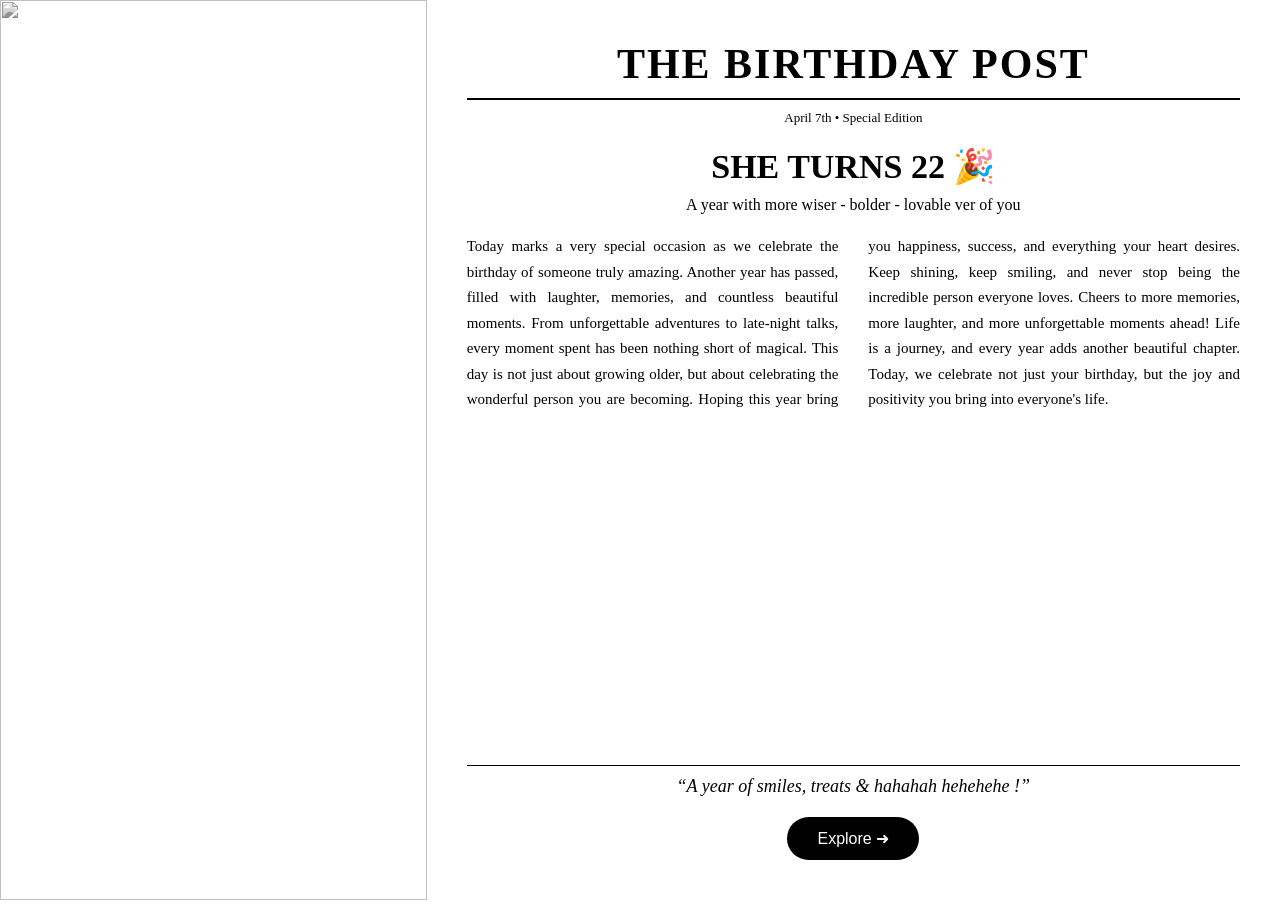
==== index.html @ ce794eae "Main upload" ====
<!DOCTYPE html>
<html lang="en">
<head>
<meta charset="UTF-8">
<title>Birthday Newspaper</title>

<style>
/* FULL WHITE PAGE */
body {
    margin: 0;
    background: white;
    font-family: "Times New Roman", serif;
}

/* FULL PAGE LAYOUT */
.paper {
    width: 100%;
    min-height: 100vh;
    display: grid;
    grid-template-columns: 1fr 2fr;
}

/* LEFT IMAGE FULL HEIGHT */
.left img {
    width: 100%;
    height: 100%;
    object-fit: cover;
    filter: grayscale(100%);
}

/* RIGHT SIDE */
.right {
    padding: 40px;
    display: flex;
    flex-direction: column;
}

/* HEADER */
.header {
    text-align: center;
    border-bottom: 2px solid black;
    padding-bottom: 10px;
}

.header h1 {
    margin: 0;
    font-size: 42px;
    letter-spacing: 2px;
}

/* DATE LINE */
.subhead {
    text-align: center;
    font-size: 13px;
    margin: 10px 0;
}

/* TITLE */
.title {
    text-align: center;
    font-size: 34px;
    font-weight: bold;
    margin: 10px 0;
}

/* SUBTITLE */
.subtitle {
    text-align: center;
    font-size: 16px;
    margin-bottom: 20px;
}

/* MAIN TEXT */
.content {
    flex: 1;
    column-count: 2;
    column-gap: 30px;
    text-align: justify;
    font-size: 15px;
    line-height: 1.7;
}

/* QUOTE */
.quote {
    margin-top: 20px;
    text-align: center;
    font-style: italic;
    font-size: 18px;
    border-top: 1px solid black;
    padding-top: 10px;
}

/* BUTTON */
.btn-container {
    text-align: center;
    margin-top: 20px;
}

.explore-btn {
    padding: 12px 30px;
    font-size: 16px;
    background: black;
    color: white;
    border: none;
    cursor: pointer;
    border-radius: 25px;
    transition: 0.3s;
}

.explore-btn:hover {
    background: #444;
    transform: scale(1.05);
}

/* MOBILE */
@media (max-width: 768px) {
    .paper {
        grid-template-columns: 1fr;
    }

    .left {
        height: 300px;
    }

    .content {
        column-count: 1;
    }
}
</style>
</head>

<body>

<div class="paper">

    <!-- LEFT IMAGE -->
    <div class="left">
        <!-- ✅ FIXED IMAGE PATH -->
        <img src="C:\Users\NIRUSHA\OneDrive\Desktop\bday\images\front.jpeg">
    </div>

    <!-- RIGHT SIDE -->
    <div class="right">

        <div class="header">
            <h1>THE BIRTHDAY POST</h1>
        </div>

        <div class="subhead">
            April 7th • Special Edition
        </div>

        <div class="title">
            SHE TURNS 22 🎉
        </div>

        <div class="subtitle">
            A year with more wiser - bolder - lovable ver of you 
        </div>

        <div class="content">
            Today marks a very special occasion as we celebrate the birthday of someone truly amazing.
            Another year has passed, filled with laughter, memories, and countless beautiful moments.

            From unforgettable adventures to late-night talks, every moment spent has been nothing
            short of magical. This day is not just about growing older, but about celebrating the
            wonderful person you are becoming.

            Hoping this year bring you happiness, success, and everything your heart desires. Keep shining,
            keep smiling, and never stop being the incredible person everyone loves.

            Cheers to more memories, more laughter, and more unforgettable moments ahead!

            Life is a journey, and every year adds another beautiful chapter. Today, we celebrate not
            just your birthday, but the joy and positivity you bring into everyone's life.
        </div>

        <div class="quote">
            “A year of smiles, treats & hahahah hehehehe !”
        </div>

        <!-- ✅ EXPLORE BUTTON -->
        <div class="btn-container">
            <a href="pg2.html">
                <button class="explore-btn">Explore ➜</button>
            </a>
        </div>

    </div>

</div>

</body>
</html>
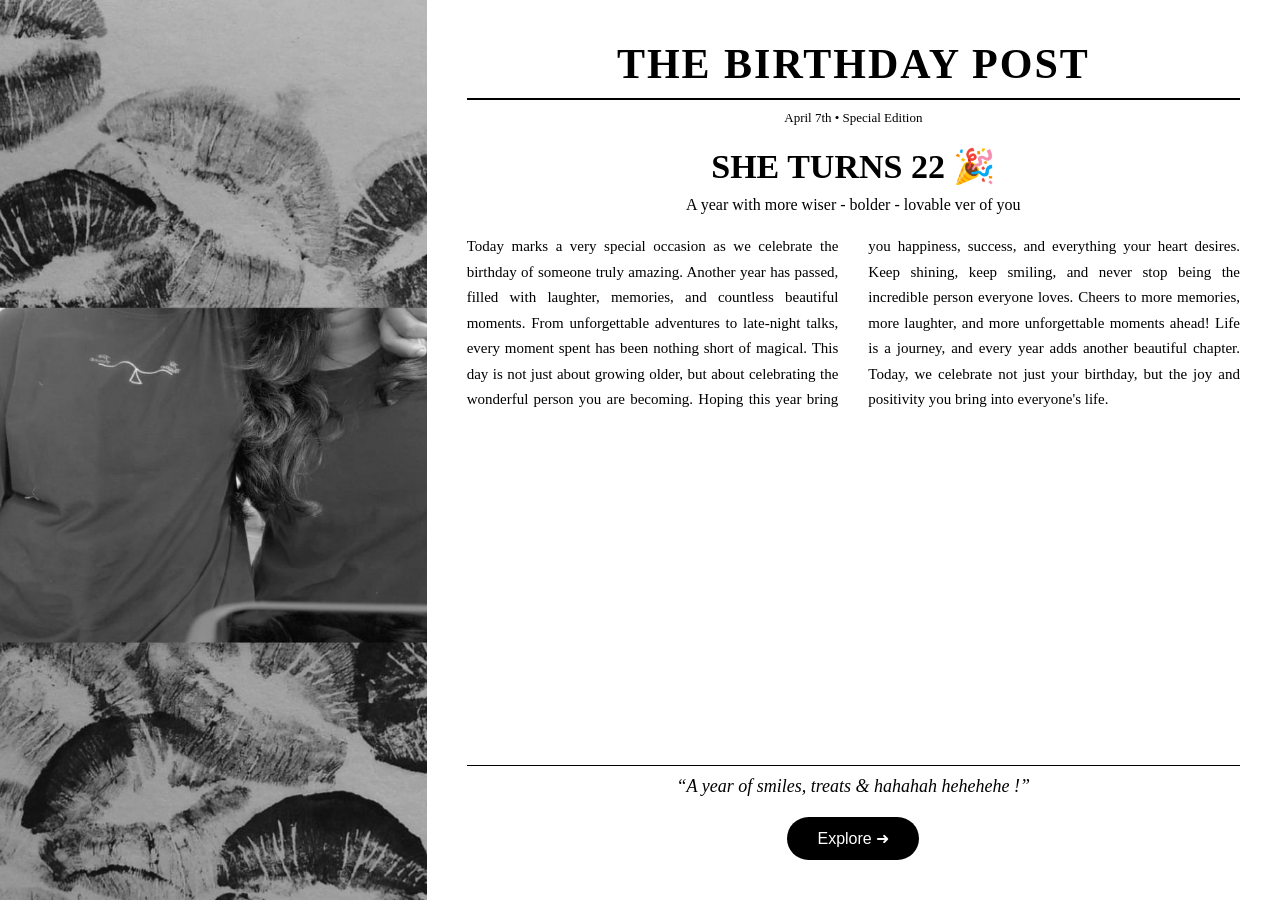
==== commit 11d82155: "Update index.html" ====
--- a/index.html
+++ b/index.html
@@ -136,7 +136,7 @@
     <!-- LEFT IMAGE -->
     <div class="left">
         <!-- ✅ FIXED IMAGE PATH -->
-        <img src="C:\Users\NIRUSHA\OneDrive\Desktop\bday\images\front.jpeg">
+        <img src="images\front.jpeg">
     </div>
 
     <!-- RIGHT SIDE -->
@@ -191,4 +191,4 @@
 </div>
 
 </body>
-</html>+</html>
